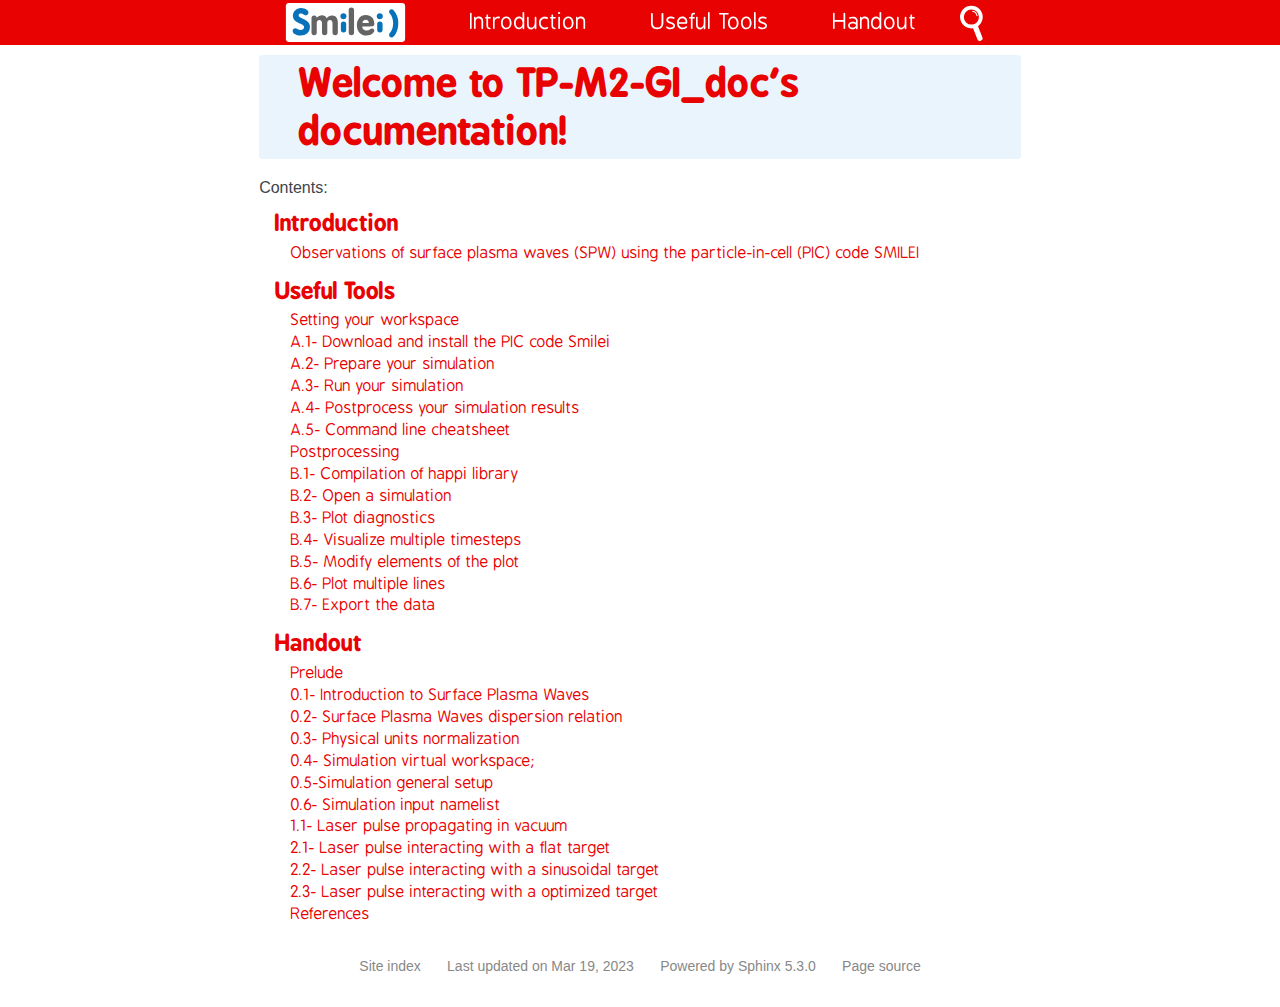
==== index.html @ daa9c453 "Add files via upload" ====
<!DOCTYPE html>

<html lang="English">
  <head>
    <meta charset="utf-8" />
    <meta name="viewport" content="width=device-width, initial-scale=1.0" /><meta name="generator" content="Docutils 0.19: https://docutils.sourceforge.io/" />

    <title>Welcome to TP-M2-GI_doc&#39;s documentation! &#8212; TP-M2-GI_doc 1. documentation</title>
    <link rel="stylesheet" type="text/css" href="_static/pygments.css" />
    <link rel="stylesheet" type="text/css" href="_static/smilei_theme.css" />
    <script data-url_root="./" id="documentation_options" src="_static/documentation_options.js"></script>
    <script src="_static/jquery.js"></script>
    <script src="_static/underscore.js"></script>
    <script src="_static/_sphinx_javascript_frameworks_compat.js"></script>
    <script src="_static/doctools.js"></script>
    <script src="_static/sphinx_highlight.js"></script>
    <link rel="index" title="Index" href="genindex.html" />
    <link rel="search" title="Search" href="search.html" />
    <link rel="next" title="Introduction" href="introduction.html" />
  <meta name="viewport" content="width=device-width, initial-scale=1">
  <script type="text/x-mathjax-config">
  MathJax.Hub.Config({
    "HTML-CSS": {
      scale: 95,
      availableFonts: ["TeX"]
    }
  });
  </script>
   
  </head><body>

<div id="smallScreenMenu" class="off">

    
    <div class="toctree-smilei">
        <ul>
                <li class="outer">
                    <a href="introduction.html#observations-of-surface-plasma-waves-spw-using-the-particle-in-cell-pic-code-smilei">Observations of surface plasma waves (SPW) using the particle-in-cell (PIC) code SMILEI</a>
                </li>
        </ul>
        <hr />
        <ul>
                <li class="outer">
                    <a href="useful_tools.html#setting-your-workspace">Setting your workspace</a>
                </li>
                <li class="outer">
                    <a href="useful_tools.html#a-1-download-and-install-the-pic-code-smilei">A.1- Download and install the PIC code Smilei</a>
                </li>
                <li class="outer">
                    <a href="useful_tools.html#a-2-prepare-your-simulation">A.2- Prepare your simulation</a>
                </li>
                <li class="outer">
                    <a href="useful_tools.html#a-3-run-your-simulation">A.3- Run your simulation</a>
                </li>
                <li class="outer">
                    <a href="useful_tools.html#a-4-postprocess-your-simulation-results">A.4- Postprocess your simulation results</a>
                </li>
                <li class="outer">
                    <a href="useful_tools.html#a-5-command-line-cheatsheet">A.5- Command line cheatsheet</a>
                </li>
                <li class="outer">
                    <a href="useful_tools.html#postprocessing">Postprocessing</a>
                </li>
                <li class="outer">
                    <a href="useful_tools.html#b-1-compilation-of-happi-library">B.1- Compilation of happi library</a>
                </li>
                <li class="outer">
                    <a href="useful_tools.html#b-2-open-a-simulation">B.2- Open a simulation</a>
                </li>
                <li class="outer">
                    <a href="useful_tools.html#b-3-plot-diagnostics">B.3- Plot diagnostics</a>
                </li>
                <li class="outer">
                    <a href="useful_tools.html#b-4-visualize-multiple-timesteps">B.4- Visualize multiple timesteps</a>
                </li>
                <li class="outer">
                    <a href="useful_tools.html#b-5-modify-elements-of-the-plot">B.5- Modify elements of the plot</a>
                </li>
                <li class="outer">
                    <a href="useful_tools.html#b-6-plot-multiple-lines">B.6- Plot multiple lines</a>
                </li>
                <li class="outer">
                    <a href="useful_tools.html#b-7-export-the-data">B.7- Export the data</a>
                </li>
        </ul>
        <hr />
        <ul>
                <li class="outer">
                    <a href="handout.html#prelude">Prelude</a>
                </li>
                <li class="outer">
                    <a href="handout.html#introduction-to-surface-plasma-waves">0.1- Introduction to Surface Plasma Waves</a>
                </li>
                <li class="outer">
                    <a href="handout.html#surface-plasma-waves-dispersion-relation">0.2- Surface Plasma Waves dispersion relation</a>
                </li>
                <li class="outer">
                    <a href="handout.html#physical-units-normalization">0.3- Physical units normalization</a>
                </li>
                <li class="outer">
                    <a href="handout.html#simulation-virtual-workspace">0.4- Simulation virtual workspace</a>
                </li>
                <li class="outer">
                    <a href=""></a>
                </li>
                <li class="outer">
                    <a href="handout.html#simulation-general-setup">0.5-Simulation general setup</a>
                </li>
                <li class="outer">
                    <a href="handout.html#simulation-input-namelist">0.6- Simulation input namelist</a>
                </li>
                <li class="outer">
                    <a href="handout.html#laser-pulse-propagating-in-vacuum">1.1- Laser pulse propagating in vacuum</a>
                </li>
                <li class="outer">
                    <a href="handout.html#laser-pulse-interacting-with-a-flat-target">2.1- Laser pulse interacting with a flat target</a>
                </li>
                <li class="outer">
                    <a href="handout.html#laser-pulse-interacting-with-a-sinusoidal-target">2.2- Laser pulse interacting with a sinusoidal target</a>
                </li>
                <li class="outer">
                    <a href="handout.html#laser-pulse-interacting-with-a-optimized-target">2.3- Laser pulse interacting with a optimized target</a>
                </li>
                <li class="outer">
                    <a href="handout.html#references">References</a>
                </li>
        </ul>
        <hr />
    </div>

</div>
<div id="hcontainer">
    <div id="nav_positioner">
        <div id="nav">
            <div id="nav_button" onclick="toggleNav()">
                Sections
            </div>
            <div id="nav_list" class="toctree-smilei">
                <div id="nav_title"><a href="#">Welcome to TP-M2-GI_doc's documentation!</a></div>
                <ul>
<li><a class="reference internal" href="#">Welcome to TP-M2-GI_doc's documentation!</a></li>
</ul>

            </div>
        </div>
    </div>
    
    <div class="headercolor">
    </div>
    <div class="hpositioner">
        <div class="header">
        <div class="logo">
            <a href="#">
                <img class="logo" src="_static/smileiLogo.svg" alt="Logo" />
            </a>
        </div>
        <div class="menu"
            id="menu_Introduction"
            
        >
            <div id="menuButton_Introduction" class="menuButton"
                 onmouseenter="prepareMenu('menu_Introduction')"
                 onmousedown="event.preventDefault()"
            >
                <a href="introduction.html">
                    <span>Introduction</span>
                </a>
            </div>
            <div class="off" onmouseleave="leaveMenu('menu_Introduction',this)">
                <div class="toctree-smilei">
                    <ul>
                        <li class="outer">
                            <a href="introduction.html#observations-of-surface-plasma-waves-spw-using-the-particle-in-cell-pic-code-smilei">Observations of surface plasma waves (SPW) using the particle-in-cell (PIC) code SMILEI</a>
                        </li>
        
                    </ul>
                </div>
            </div>
        </div>
        <div class="menu"
            id="menu_Useful Tools"
            
        >
            <div id="menuButton_Useful Tools" class="menuButton"
                 onmouseenter="prepareMenu('menu_Useful Tools')"
                 onmousedown="event.preventDefault()"
            >
                <a href="useful_tools.html">
                    <span>Useful Tools</span>
                </a>
            </div>
            <div class="off" onmouseleave="leaveMenu('menu_Useful Tools',this)">
                <div class="toctree-smilei">
                    <ul>
                        <li class="outer">
                            <a href="useful_tools.html#setting-your-workspace">Setting your workspace</a>
                        </li>
                        <li class="outer">
                            <a href="useful_tools.html#a-1-download-and-install-the-pic-code-smilei">A.1- Download and install the PIC code Smilei</a>
                        </li>
                        <li class="outer">
                            <a href="useful_tools.html#a-2-prepare-your-simulation">A.2- Prepare your simulation</a>
                        </li>
                        <li class="outer">
                            <a href="useful_tools.html#a-3-run-your-simulation">A.3- Run your simulation</a>
                        </li>
                        <li class="outer">
                            <a href="useful_tools.html#a-4-postprocess-your-simulation-results">A.4- Postprocess your simulation results</a>
                        </li>
                        <li class="outer">
                            <a href="useful_tools.html#a-5-command-line-cheatsheet">A.5- Command line cheatsheet</a>
                        </li>
                        <li class="outer">
                            <a href="useful_tools.html#postprocessing">Postprocessing</a>
                        </li>
                        <li class="outer">
                            <a href="useful_tools.html#b-1-compilation-of-happi-library">B.1- Compilation of happi library</a>
                        </li>
                        <li class="outer">
                            <a href="useful_tools.html#b-2-open-a-simulation">B.2- Open a simulation</a>
                        </li>
                        <li class="outer">
                            <a href="useful_tools.html#b-3-plot-diagnostics">B.3- Plot diagnostics</a>
                        </li>
                        <li class="outer">
                            <a href="useful_tools.html#b-4-visualize-multiple-timesteps">B.4- Visualize multiple timesteps</a>
                        </li>
                        <li class="outer">
                            <a href="useful_tools.html#b-5-modify-elements-of-the-plot">B.5- Modify elements of the plot</a>
                        </li>
                        <li class="outer">
                            <a href="useful_tools.html#b-6-plot-multiple-lines">B.6- Plot multiple lines</a>
                        </li>
                        <li class="outer">
                            <a href="useful_tools.html#b-7-export-the-data">B.7- Export the data</a>
                        </li>
        
                    </ul>
                </div>
            </div>
        </div>
        <div class="last menu"
            id="menu_Handout"
            
        >
            <div id="menuButton_Handout" class="menuButton"
                 onmouseenter="prepareMenu('menu_Handout')"
                 onmousedown="event.preventDefault()"
            >
                <a href="handout.html">
                    <span>Handout</span>
                </a>
            </div>
            <div class="off" onmouseleave="leaveMenu('menu_Handout',this)">
                <div class="toctree-smilei">
                    <ul>
                        <li class="outer">
                            <a href="handout.html#prelude">Prelude</a>
                        </li>
                        <li class="outer">
                            <a href="handout.html#introduction-to-surface-plasma-waves">0.1- Introduction to Surface Plasma Waves</a>
                        </li>
                        <li class="outer">
                            <a href="handout.html#surface-plasma-waves-dispersion-relation">0.2- Surface Plasma Waves dispersion relation</a>
                        </li>
                        <li class="outer">
                            <a href="handout.html#physical-units-normalization">0.3- Physical units normalization</a>
                        </li>
                        <li class="outer">
                            <a href="handout.html#simulation-virtual-workspace">0.4- Simulation virtual workspace</a>
                        </li>
                        <li class="outer">
                            <a href=""></a>
                        </li>
                        <li class="outer">
                            <a href="handout.html#simulation-general-setup">0.5-Simulation general setup</a>
                        </li>
                        <li class="outer">
                            <a href="handout.html#simulation-input-namelist">0.6- Simulation input namelist</a>
                        </li>
                        <li class="outer">
                            <a href="handout.html#laser-pulse-propagating-in-vacuum">1.1- Laser pulse propagating in vacuum</a>
                        </li>
                        <li class="outer">
                            <a href="handout.html#laser-pulse-interacting-with-a-flat-target">2.1- Laser pulse interacting with a flat target</a>
                        </li>
                        <li class="outer">
                            <a href="handout.html#laser-pulse-interacting-with-a-sinusoidal-target">2.2- Laser pulse interacting with a sinusoidal target</a>
                        </li>
                        <li class="outer">
                            <a href="handout.html#laser-pulse-interacting-with-a-optimized-target">2.3- Laser pulse interacting with a optimized target</a>
                        </li>
                        <li class="outer">
                            <a href="handout.html#references">References</a>
                        </li>
        
                    </ul>
                </div>
            </div>
        </div>
        
        <script type="text/javascript">
            var es=document.getElementsByClassName("menuButton"), i=0;
            var evt = "ontouchend" in document ? "touchend" : "click";
            for( var i=0; i<es.length; i+=1 ) {
                es[i].addEventListener(evt, function(a){ return function(){toggleMenu(a)};}(es[i].parentNode.id));
            }
        </script>
        
        <div id="searchbox" role="search" style="display:none">
            <form class="search" action="search.html" method="get">
              <input type="text" name="q" placeholder="Search" id="searchinput" />
              <input type="hidden" name="check_keywords" value="yes" />
              <input type="hidden" name="area" value="default" />
            </form>
        </div>
        
        <div id="searchicon" onclick="openSearch()" style="display:block">
            <svg
               xmlns="http://www.w3.org/2000/svg"
               viewBox="0 0 80 120">
              <g transform="translate(0,-932.36216)" >
                <circle
                   r="25" cy="977.51044" cx="38.078663"
                   style="opacity:1;fill:none;stroke:#ffffff;stroke-width:10;stroke-miterlimit:4;stroke-dasharray:none;stroke-opacity:1" />
                <rect
                   transform="matrix(0.36717877,0.93015039,-0.93427297,0.35655858,0,0)"
                   rx="4.9996676" ry="7.4995141"
                   y="316.16959" x="947.6142"
                   height="14.117695" width="46.476151"
                   style="opacity:1;fill:#ffffff;fill-opacity:1;stroke:none;" />
                <path
                   d="m 41.383282,962.25996 a 15,15 0 0 1 11.660107,11.6355"
                   style="opacity:1;fill:none;stroke:#ffffff;stroke-width:3;stroke-linecap:round;stroke-miterlimit:4;stroke-dasharray:none;stroke-opacity:1" />
              </g>
            </svg>
        </div>
        <div id="closesearchicon" onclick="closeSearch()" style="display:none">
            <svg
               xmlns="http://www.w3.org/2000/svg"
               viewBox="0 0 80 120">
              <g
                 transform="translate(0,-932.36216)">
                <path
                   d="m 10,962.36216 60,60.00004"
                   style="fill:none;stroke:#ffffff;stroke-width:10;stroke-linecap:round;stroke-linejoin:miter;stroke-opacity:1;stroke-miterlimit:4;stroke-dasharray:none" />
                <path
                   d="M 70,962.36216 10,1022.3622"
                   style="fill:none;stroke:#ffffff;stroke-width:10;stroke-linecap:round;stroke-linejoin:miter;stroke-opacity:1;stroke-miterlimit:4;stroke-dasharray:none" />
              </g>
            </svg>
        </div>
        
        <div id="smallScreenMenuButton" onclick="toggleSmallScreenMenu(event)">
            <svg xmlns:svg="http://www.w3.org/2000/svg" xmlns="http://www.w3.org/2000/svg"
               viewBox="-20 -20 140 140">
              <g  style="fill:#ffffff;stroke:none;">
                <circle cx="10" cy="20" r="5" />
                <circle cx="35" cy="20" r="5" />
                <circle cx="85" cy="20" r="5" />
                <rect width="10" height="10" x="35" y="15" rx="0" ry="0" />
                <circle cx="15" cy="40" r="5" />
                <circle cx="35" cy="40" r="5" />
                <circle cx="85" cy="40" r="5" />
                <rect width="50" height="10" x="35" y="35" rx="0" ry="0" />
                <circle cx="15" cy="60" r="5" />
                <circle cx="35" cy="60" r="5" />
                <circle cx="85" cy="60" r="5" />
                <rect width="50" height="10" x="35" y="55" rx="0" ry="0" />
                <circle cx="15" cy="80" r="5" />
                <circle cx="35" cy="80" r="5" />
                <circle cx="85" cy="80" r="5" />
                <rect width="50" height="10" x="35" y="75" rx="0" ry="0" />
              </g>
            </svg>
        </div>
        
    </div>
    
</div>
</div>

    <div class="document">
      <div class="documentwrapper">
        <div class="bodywrapper">
          <div class="body" role="main">
            
  <section id="welcome-to-tp-m2-gi-doc-s-documentation">
<h1>Welcome to TP-M2-GI_doc's documentation!<a class="headerlink" href="#welcome-to-tp-m2-gi-doc-s-documentation" title="Permalink to this heading">¶</a></h1>
<div class="toctree-wrapper compound">
<p class="caption" role="heading"><span class="caption-text">Contents:</span></p>
<ul>
<li class="toctree-l1"><a class="reference internal" href="introduction.html">Introduction</a><ul>
<li class="toctree-l2"><a class="reference internal" href="introduction.html#observations-of-surface-plasma-waves-spw-using-the-particle-in-cell-pic-code-smilei">Observations of surface plasma waves (SPW) using the particle-in-cell (PIC) code SMILEI</a></li>
</ul>
</li>
<li class="toctree-l1"><a class="reference internal" href="useful_tools.html">Useful Tools</a><ul>
<li class="toctree-l2"><a class="reference internal" href="useful_tools.html#setting-your-workspace">Setting your workspace</a></li>
<li class="toctree-l2"><a class="reference internal" href="useful_tools.html#a-1-download-and-install-the-pic-code-smilei">A.1- Download and install the PIC code Smilei</a></li>
<li class="toctree-l2"><a class="reference internal" href="useful_tools.html#a-2-prepare-your-simulation">A.2- Prepare your simulation</a></li>
<li class="toctree-l2"><a class="reference internal" href="useful_tools.html#a-3-run-your-simulation">A.3- Run your simulation</a></li>
<li class="toctree-l2"><a class="reference internal" href="useful_tools.html#a-4-postprocess-your-simulation-results">A.4- Postprocess your simulation results</a></li>
<li class="toctree-l2"><a class="reference internal" href="useful_tools.html#a-5-command-line-cheatsheet">A.5- Command line cheatsheet</a></li>
<li class="toctree-l2"><a class="reference internal" href="useful_tools.html#postprocessing">Postprocessing</a></li>
<li class="toctree-l2"><a class="reference internal" href="useful_tools.html#b-1-compilation-of-happi-library">B.1- Compilation of happi library</a></li>
<li class="toctree-l2"><a class="reference internal" href="useful_tools.html#b-2-open-a-simulation">B.2- Open a simulation</a></li>
<li class="toctree-l2"><a class="reference internal" href="useful_tools.html#b-3-plot-diagnostics">B.3- Plot diagnostics</a></li>
<li class="toctree-l2"><a class="reference internal" href="useful_tools.html#b-4-visualize-multiple-timesteps">B.4- Visualize multiple timesteps</a></li>
<li class="toctree-l2"><a class="reference internal" href="useful_tools.html#b-5-modify-elements-of-the-plot">B.5- Modify elements of the plot</a></li>
<li class="toctree-l2"><a class="reference internal" href="useful_tools.html#b-6-plot-multiple-lines">B.6- Plot multiple lines</a></li>
<li class="toctree-l2"><a class="reference internal" href="useful_tools.html#b-7-export-the-data">B.7- Export the data</a></li>
</ul>
</li>
<li class="toctree-l1"><a class="reference internal" href="handout.html">Handout</a><ul>
<li class="toctree-l2"><a class="reference internal" href="handout.html#prelude">Prelude</a></li>
<li class="toctree-l2"><a class="reference internal" href="handout.html#introduction-to-surface-plasma-waves">0.1- Introduction to Surface Plasma Waves</a></li>
<li class="toctree-l2"><a class="reference internal" href="handout.html#surface-plasma-waves-dispersion-relation">0.2- Surface Plasma Waves dispersion relation</a></li>
<li class="toctree-l2"><a class="reference internal" href="handout.html#physical-units-normalization">0.3- Physical units normalization</a></li>
<li class="toctree-l2"><a class="reference internal" href="handout.html#simulation-virtual-workspace">0.4- Simulation virtual workspace;</a></li>
<li class="toctree-l2"><a class="reference internal" href="handout.html#simulation-general-setup">0.5-Simulation general setup</a></li>
<li class="toctree-l2"><a class="reference internal" href="handout.html#simulation-input-namelist">0.6- Simulation input namelist</a></li>
<li class="toctree-l2"><a class="reference internal" href="handout.html#laser-pulse-propagating-in-vacuum">1.1- Laser pulse propagating in vacuum</a></li>
<li class="toctree-l2"><a class="reference internal" href="handout.html#laser-pulse-interacting-with-a-flat-target">2.1- Laser pulse interacting with a flat target</a></li>
<li class="toctree-l2"><a class="reference internal" href="handout.html#laser-pulse-interacting-with-a-sinusoidal-target">2.2- Laser pulse interacting with a sinusoidal target</a></li>
<li class="toctree-l2"><a class="reference internal" href="handout.html#laser-pulse-interacting-with-a-optimized-target">2.3- Laser pulse interacting with a optimized target</a></li>
<li class="toctree-l2"><a class="reference internal" href="handout.html#references">References</a></li>
</ul>
</li>
</ul>
</div>
</section>


            <div class="clearer"></div>
          </div>
        </div>
      </div>
      <div class="clearer"></div>
    </div>
    <div class="footer">
      <div>
      <a href="site.html">Site index</a>
      </div>
      <div>
        Last updated on Mar 19, 2023
      </div>
      
      <div>
      Powered by <a href="http://sphinx-doc.org/">Sphinx 5.3.0</a>
      </div>
      
      <div>
      <a href="_sources/index.rst.txt"
          rel="nofollow">Page source</a></li>
      </div>
    </div>
    
    <script type="text/javascript">
        
        var nav = document.getElementById("nav");
        var nav_list = document.getElementById("nav_list");
        var nav_button = document.getElementById("nav_button");
        var smallScreenMenu = document.getElementById("smallScreenMenu");
        var smallScreenMenuButton = document.getElementById("smallScreenMenuButton");
        var searchicon = document.getElementById("searchicon");
        var searchbox  = document.getElementById("searchbox");
        var searchinput= document.getElementById("searchinput");
        var menus = document.getElementsByClassName("menu");
        for( var i=0; i<menus.length; i++ )
            menus[i].active = false;
        
        
        var ul = nav_list.getElementsByTagName("ul")[0], li;
        var keep_nav = false;
        if( ul ) {
            li = ul.firstElementChild;
            if( li ) {
                if( li.getElementsByTagName("ul").length > 0 ) keep_nav = true;
            }
        }
        if( keep_nav ) {
            li.removeChild( li.firstElementChild );
        } else {
            document.getElementById("nav_positioner").removeChild( document.getElementById("nav") );
        }
        
        function navOff() {
            nav_list.style.display = "none";
            nav_button.className = "";
            nav.style.overflowY = "visible";
        }
        
        function toggleNav() {
            for( var i=0; i<menus.length; i++ )
                menuOff( menus[i] );
            if( nav_list.style.display != "inline-block" ) {
                nav_list.style.display = "inline-block";
                nav_button.className = "pushed";
                nav.style.overflowY = "auto";
            } else {
                navOff();
            }
        }
        
        function toggleSmallScreenMenu(e) {
            e.preventDefault();
            if( smallScreenMenu.className != "on" ) {
                smallScreenMenu.className = "on";
                smallScreenMenuButton.className = "pushed";
                document.documentElement.style.overflow = "hidden";
            } else {
                smallScreenMenu.className = "off";
                smallScreenMenuButton.className = "";
                document.documentElement.style.overflow = "";
            }
        }
        
        function prepareMenu(menu_id) {
            var menu = document.getElementById(menu_id);
            menu.timer1 = setTimeout(function(a){ return function(){thisMenuOnly(a)};}(menu_id), 100);
            menu.addEventListener("mouseleave", function(a){ return function(){clearTimeout(a.timer1)};}(menu) );
        }
        
        function leaveMenu(menu_id, source) {
            var menu = document.getElementById(menu_id);
            menu.timer2 = setTimeout(function(a){ return function(){menuOff(a)};}(menu), 1000);
            source.addEventListener("mouseenter", function(a){ return function(){clearTimeout(a.timer2)};}(menu) );
        }
        
        function menuOn( menu ) {
            var divs = menu.getElementsByTagName("div");
            if(nav_list) navOff();
            divs[1].className = "on";
            divs[0].className = "menuButton pushed";
            menu.active = true;
        }
        function menuOff( menu ) {
            var divs = menu.getElementsByTagName("div");
            divs[1].className = "off";
            divs[0].className = "menuButton";
            menu.active = false;
        }
        
        function thisMenuOnly(menu_id) {
            var menu = document.getElementById(menu_id);
            for( var i=0; i<menus.length; i++ )
                if( i!=menu_id )
                    menuOff( menus[i] );
            menuOn( menu );
        }
        
        function toggleMenu(menu_id) {
            var menu = document.getElementById(menu_id);
            if( menu.active ) {
                menuOff( menu );
            } else {
                for( var i=0; i<menus.length; i++ )
                    if( i!=menu_id )
                        menuOff( menus[i] );
                menuOn( menu );
            }
        }
        
        function openSearch() {
            for( var i=0; i<menus.length; i++ ) {
                menuOff( menus[i] );
                menus[i].style.zIndex = "-1";
            }
            searchicon.style.display = "none";
            closesearchicon.style.display = "block";
            searchbox.style.display = "block";
            searchinput.focus();
        }
        
        function closeSearch() {
            searchicon.style.display = "block";
            closesearchicon.style.display = "none";
            searchbox .style.display = "none";
            for( var i=0; i<menus.length; i++ )
                menus[i].style.zIndex = "0";
        }
        
        
        var documentDiv = document.getElementsByClassName("document")[0];
        documentDiv.addEventListener('click', function (event) {
            if(nav_list) navOff();
            for( var i=0; i<menus.length; i++ )
                menuOff( menus[i] );
        });
    </script>
  </body>
</html>
---- _static/pygments.css ----
pre { line-height: 125%; }
td.linenos .normal { color: inherit; background-color: transparent; padding-left: 5px; padding-right: 5px; }
span.linenos { color: inherit; background-color: transparent; padding-left: 5px; padding-right: 5px; }
td.linenos .special { color: #000000; background-color: #ffffc0; padding-left: 5px; padding-right: 5px; }
span.linenos.special { color: #000000; background-color: #ffffc0; padding-left: 5px; padding-right: 5px; }
.highlight .hll { background-color: #ffffcc }
.highlight { background: #eeffcc; }
.highlight .c { color: #408090; font-style: italic } /* Comment */
.highlight .err { border: 1px solid #FF0000 } /* Error */
.highlight .k { color: #007020; font-weight: bold } /* Keyword */
.highlight .o { color: #666666 } /* Operator */
.highlight .ch { color: #408090; font-style: italic } /* Comment.Hashbang */
.highlight .cm { color: #408090; font-style: italic } /* Comment.Multiline */
.highlight .cp { color: #007020 } /* Comment.Preproc */
.highlight .cpf { color: #408090; font-style: italic } /* Comment.PreprocFile */
.highlight .c1 { color: #408090; font-style: italic } /* Comment.Single */
.highlight .cs { color: #408090; background-color: #fff0f0 } /* Comment.Special */
.highlight .gd { color: #A00000 } /* Generic.Deleted */
.highlight .ge { font-style: italic } /* Generic.Emph */
.highlight .gr { color: #FF0000 } /* Generic.Error */
.highlight .gh { color: #000080; font-weight: bold } /* Generic.Heading */
.highlight .gi { color: #00A000 } /* Generic.Inserted */
.highlight .go { color: #333333 } /* Generic.Output */
.highlight .gp { color: #c65d09; font-weight: bold } /* Generic.Prompt */
.highlight .gs { font-weight: bold } /* Generic.Strong */
.highlight .gu { color: #800080; font-weight: bold } /* Generic.Subheading */
.highlight .gt { color: #0044DD } /* Generic.Traceback */
.highlight .kc { color: #007020; font-weight: bold } /* Keyword.Constant */
.highlight .kd { color: #007020; font-weight: bold } /* Keyword.Declaration */
.highlight .kn { color: #007020; font-weight: bold } /* Keyword.Namespace */
.highlight .kp { color: #007020 } /* Keyword.Pseudo */
.highlight .kr { color: #007020; font-weight: bold } /* Keyword.Reserved */
.highlight .kt { color: #902000 } /* Keyword.Type */
.highlight .m { color: #208050 } /* Literal.Number */
.highlight .s { color: #4070a0 } /* Literal.String */
.highlight .na { color: #4070a0 } /* Name.Attribute */
.highlight .nb { color: #007020 } /* Name.Builtin */
.highlight .nc { color: #0e84b5; font-weight: bold } /* Name.Class */
.highlight .no { color: #60add5 } /* Name.Constant */
.highlight .nd { color: #555555; font-weight: bold } /* Name.Decorator */
.highlight .ni { color: #d55537; font-weight: bold } /* Name.Entity */
.highlight .ne { color: #007020 } /* Name.Exception */
.highlight .nf { color: #06287e } /* Name.Function */
.highlight .nl { color: #002070; font-weight: bold } /* Name.Label */
.highlight .nn { color: #0e84b5; font-weight: bold } /* Name.Namespace */
.highlight .nt { color: #062873; font-weight: bold } /* Name.Tag */
.highlight .nv { color: #bb60d5 } /* Name.Variable */
.highlight .ow { color: #007020; font-weight: bold } /* Operator.Word */
.highlight .w { color: #bbbbbb } /* Text.Whitespace */
.highlight .mb { color: #208050 } /* Literal.Number.Bin */
.highlight .mf { color: #208050 } /* Literal.Number.Float */
.highlight .mh { color: #208050 } /* Literal.Number.Hex */
.highlight .mi { color: #208050 } /* Literal.Number.Integer */
.highlight .mo { color: #208050 } /* Literal.Number.Oct */
.highlight .sa { color: #4070a0 } /* Literal.String.Affix */
.highlight .sb { color: #4070a0 } /* Literal.String.Backtick */
.highlight .sc { color: #4070a0 } /* Literal.String.Char */
.highlight .dl { color: #4070a0 } /* Literal.String.Delimiter */
.highlight .sd { color: #4070a0; font-style: italic } /* Literal.String.Doc */
.highlight .s2 { color: #4070a0 } /* Literal.String.Double */
.highlight .se { color: #4070a0; font-weight: bold } /* Literal.String.Escape */
.highlight .sh { color: #4070a0 } /* Literal.String.Heredoc */
.highlight .si { color: #70a0d0; font-style: italic } /* Literal.String.Interpol */
.highlight .sx { color: #c65d09 } /* Literal.String.Other */
.highlight .sr { color: #235388 } /* Literal.String.Regex */
.highlight .s1 { color: #4070a0 } /* Literal.String.Single */
.highlight .ss { color: #517918 } /* Literal.String.Symbol */
.highlight .bp { color: #007020 } /* Name.Builtin.Pseudo */
.highlight .fm { color: #06287e } /* Name.Function.Magic */
.highlight .vc { color: #bb60d5 } /* Name.Variable.Class */
.highlight .vg { color: #bb60d5 } /* Name.Variable.Global */
.highlight .vi { color: #bb60d5 } /* Name.Variable.Instance */
.highlight .vm { color: #bb60d5 } /* Name.Variable.Magic */
.highlight .il { color: #208050 } /* Literal.Number.Integer.Long */
---- _static/smilei_theme.css ----
@import url("basic.css");

/* -- Fonts ----------------------------------------------------------- */

@font-face {
	font-family: "BPreplay";
	src: url("BPreplay.otf");
	font-weight: normal;
	font-style: normal;
}
@font-face {
	font-family: "BPreplay";
	src: url("BPreplayBold.otf");
	font-weight: bold;
	font-style: normal;
}
@font-face {
	font-family: "BPreplay";
	src: url("BPreplayItalics.otf");
	font-weight: normal;
	font-style: italic;
}
@font-face {
	font-family: "BPreplay";
	src: url("BPreplayBoldItalics.otf");
	font-weight: bold;
	font-style: italic;
}
@font-face {
	font-family: "BPmonoRound";
	src: url("BPmonoRound.otf");
}

/* -- page layout ----------------------------------------------------------- */

body {
	font-family: tahoma, sans-serif;
	font-size: 1em;
	background-color: white;
	color: #3E4349;
	margin: 0;
	padding: 0;
}

div.document {
	width:100%;
}

div.documentwrapper {
	max-width: 210mm;
	margin: 12mm auto 0 auto;
}

div.body {
	background-color: white;
	color: #3E4349;
	padding: 0 1em 0 1em;
	min-width: unset;
}

div.footer {
	max-width: 210mm;
	margin: 1.5em auto;
	font-size: 14px;
	color: #888;
	text-align: center;
}

div.footer a {
	color: #888;
}

div.footer > div {
	margin: 0.8em;
	display: inline-block;
}

div.logo {
	padding-right: 2em;
	margin: 0;
	text-align: left;
	height:12mm;
}

div.logo a,
div.logo a:hover {
	border: none;
}

.version {
    position: relative;
}

.version::before {
	display: inline-block;
	content: "v";
	position: absolute;
	bottom: 5%;
	right: 5%;
	font: bold 1.6em BPreplay;
	color: #e80202;;
}

/* -- body styles ----------------------------------------------------------- */

a {
	color: #e80202;
	text-decoration: none;
}

a:hover {
	color: #409ddb;
	text-decoration: underline;
}

div.body h1,
div.body h2,
div.body h3,
div.body h4,
div.body h5,
div.body h6 {
	font-family: "BPreplay", sans-serif;
	font-weight: bold;
	margin: 10px 0px 10px 0px;
	padding: 0;
	color: #e80202;
}

div.body h1 {
	font-size: 240%;
	padding: 0.1em 0.3em 0.1em 1em;
	background-color:#EAF4FD;
	display: inline-block;
	border-radius:0.1em
}
div.body h2 { font-size: 180%; }
div.body h3 { font-size: 150%; }
div.body h4 { font-size: 130%; }
div.body h5 { font-size: 100%; }
div.body h6 { font-size: 100%; }
.small li { font-size: 1em !important; }

:target {
	margin-top: -14.399999999999999mm;
	padding-top: 14.399999999999999mm;
}

h1:target, h2:target, h3:target, dt:target {
	background: #EAF4FD content-box !important;
}

a.headerlink {
	color: #DDD;
	padding: 0 4px;
	text-decoration: none;
}

a.headerlink:hover {
	color: #444;
	background: transparent;
}

div.body p, div.body li {
	line-height: 1.4em;
}

div.body p {
	margin-top: 0.5em;
	margin-bottom: 0.5em;
}

div.body dd > p {
	margin: 0;
}

dl.field-list > dt {
	padding-top: 2px;
}

div.body table p {
	margin-bottom: 0;
}

div.body li > p {
	margin: 0;
}

div.admonition {
	padding:7px;
	background-color: #EAF4FD;
	border: 1px solid #0672BA;
	overflow: hidden;
}

div.admonition p.admonition-title {
	font-family: "BPreplay", sans-serif;
	font-weight: bold;
	font-size: 1.2em;
	margin: 0;
	padding: 0;
	line-height: 1;
	display: inline;
	float: inherit;
}

p.admonition-title:after {
	content: ":";
}

div.admonition p.last {
	margin:5px 0;
	float: right;
}

div.highlight {
	background-color: white;
}

.highlight {
	background: #EAF4FD;
}

div.note {
	background-color: #EEE;
	border: 1px solid #CCC;
}

div.seealso {
	background-color: #EEE;
	border: 1px solid #CCC;
}

pre, code {
	font-family: 'Consolas', "BPmonoRound", 'Menlo', 'Deja Vu Sans Mono', 'Bitstream Vera Sans Mono', monospace;
	font-size: 0.9em;
}

img.screenshot {
}

.line-block{
	margin:0
}

code.descname, code.descclassname {
	font-size: 0.95em;
	color: #05baa8;
}

code.descname {
	padding-right: 0.08em;
}

img.screenshot {
	-moz-box-shadow: 2px 2px 4px #eee;
	-webkit-box-shadow: 2px 2px 4px #eee;
	box-shadow: 2px 2px 4px #eee;
}

table.docutils {
	border: 0;
	-moz-box-shadow: none;
	-webkit-box-shadow: none;
	box-shadow: none;
}

table.docutils div.line-block {
	margin-bottom:0;
}

table.docutils td, table.docutils th {
	padding: 0.25em 0.7em;
}

table.fancy {
	position: relative;
	z-index:0;
	overflow-x: auto;
	border:1px solid #409ddb;
	white-space: nowrap;
}

table.fancy * {
	border:0 !important;
}

table.fancy > tbody > tr.row-odd {
	background-color: #EAF4FD;
}

table.fancy > tbody > tr > td {
	padding: 0.5em;
}

table.fancy > tbody > tr > td td{
	padding: 0 0.5em;
}

table.fancy p {
	margin: 0;
}

table.fancy table {
	width: 100%;
}

table.field-list, table.footnote {
	border: none;
}

table.footnote {
	margin: 15px 0;
	width: 100%;
	border: 1px solid #EEE;
	background: #FDFDFD;
	font-size: 0.9em;
}

table.footnote + table.footnote {
	margin-top: -15px;
	border-top: none;
}

table.field-list th {
	padding: 0 0.8em 0 0;
}

table.field-list td {
	padding: 0;
}

table.footnote td.label {
	width: 0;
	padding: 0.3em 0 0.3em 0.5em;
}

table.footnote td {
	padding: 0.3em 0.5em;
}

table.noborder, table.noborder td {
	border:0 !important;
}

table.noborder td:first-child > .reference {
	border-bottom:0 !important;
}

dl {
	margin: 0.5em 0;
	padding: 0;
}

dl dd {
	margin: 0.5em 0 0.5em 1em;
}

blockquote {
	margin: 0 0 0 1em;
	padding: 0;
}

ul, ol {
	margin: 4px 0 4px 1em;
	padding: 0;
}

li.toctree-l1 {
  list-style: none;
  font-weight: bold;
  font-family: "BPreplay", sans-serif;
  font-size: 1.4em;
	margin-bottom: 10px;
}

li.toctree-l1 ul {
    list-style: none;
    font-weight: normal;
    font-size: 0.9em;
}

li.toctree-l1 > ul {
    font-size: 0.7em;
}

pre {
	background: #EEE;
	padding: 7px 1em;
	margin: 15px 0px;
	line-height: 1.3em;
}

div.highlight > pre {
	padding-left:0.3em;
}

code {
	background-color: #EEE;
	color: #222;
	word-break: break-word;
}

code.xref {
	background-color: #EEE;
	border-bottom: 1px solid transparent;
}

a.reference {
	text-decoration: none;
}

a.reference:hover {
	border-bottom: 1px solid #409ddb;
}

a.footnote-reference {
	text-decoration: none;
	font-size: 0.7em;
	vertical-align: top;
	border-bottom: 1px dotted #e80202;
}

a.footnote-reference:hover {
	border-bottom: 1px solid #409ddb;
}

a:hover code {
	background: #EEE;
}

/* misc. */

.revsys-inline {
	display: none!important;
}

/* Make nested-list/multi-paragraph items look better in Releases changelog
 * pages. Without this, docutils' magical list fuckery causes inconsistent
 * formatting between different release sub-lists.
 */
div#changelog > div.section > ul > li > p:only-child {
	margin-bottom: 0;
}

/* Hide ugly table cell borders in ..bibliography:: directive output */
table.docutils.citation, table.docutils.citation td, table.docutils.citation th {
  border:none;
}

/* ----  Header bar -------------------------------------------------------*/

#hcontainer {
	position: fixed;
	width: 100%;
	top:0;
	margin:0;
	padding:0;
	text-align: center;
	z-index: 10;
	font-family: "BPreplay", sans-serif;
}

div.headercolor {
	position:fixed;
	top:0;
	height: 12mm;
	width: 100%;
	background-color:#e80202;
}

div.hpositioner {
	position: relative;
	max-width: 210mm;
	margin: 0 auto;
	height:100%;
}

div.header {
	position: relative;
	height: 100%;
	font-size: 1em;
	color: white;
	display: inline-block;
	text-align: left;
}

div.header > * {
	float:left;
}

#nav_positioner {
	position: fixed;
	display: block;
	margin:0;
	height: 100%;
	top: 0;
	left: 50%;
}

#nav {
	position:absolute;
	right:-105.0mm;
	top:0;
	text-align: left;
	white-space: nowrap;
	max-height:100%;
	min-height:12mm;
	min-width :6em;
	padding: 12mm 12px 0 5px;
	box-sizing: border-box;
}
#nav_button {
	position:absolute;
	right:0;
	cursor:pointer;
	text-align: center;
	background-color: #eee;
	color: #888;
	border-right: 2px solid #aaa;
	border-left: 2px solid #aaa;
	border-bottom: 2px solid #aaa;
	border-bottom-left-radius: 4px;
	border-bottom-right-radius: 4px;
	margin-right:12px;
	padding:0.2em 1em;
	font-size:80%;
	font-weight:bold;
	z-index:10;
}
#nav_button.pushed {
	display:none;
}
#nav_list {
	display:none;
	background-color: transparent;
	position: relative;
}
#nav_list > ul a {
	padding:0.3em 1em;
}
#nav_title {
	line-height: 9.600000000000001mm;
	border-left: 2px solid #aaa;
	border-right: 2px solid #aaa;
	background-color: #eee;
	padding: 0 1em;
	font-weight: bold;
	font-size:120%;
	position: relative;
}
#nav_title > a {
	color: #444;
}
#nav_list > ul {
	position: relative;
	right:0;
	background-color: #eee;
	border-left: 2px solid #aaa;
	border-right: 2px solid #aaa;
	border-bottom: 2px solid #aaa;
	border-bottom-left-radius: 4px;
	border-bottom-right-radius: 4px;
}

.menu {
	position:relative;
	display: block;
	height: 12mm;
	margin:0;
}

.menu > div > a,
.menu > div > a:hover {
	color: white;
	text-decoration: none;
}

.menu > div + div {
	font-size: 1em;
	position: absolute;
	left:-1px;
	top: 12mm;
	white-space: nowrap;
	min-width: 40mm;
	-moz-box-shadow: 0 6px 12px rgba(0,0,0,0.175);
	-webkit-box-shadow: 0 6px 12px rgba(0,0,0,0.175);
	box-shadow: 0 6px 12px rgba(0,0,0,0.175);
}

.last.menu > div + div {
    left:unset;
    right: -1px;
}

.menuButton {
	cursor:pointer;
	padding: 0 2em;
	line-height: 12mm;
	height: 100%;
}

.menuButton span {
	font-size: 5.76mm;
}

.menuButton.pushed {
	background-color: #409ddb;
}

.menu div.toctree-smilei {
	border-left:   1px solid #e80202;
	border-right:  1px solid #e80202;
	border-bottom: 1px solid #e80202;
	border-bottom-left-radius:  4px;
	border-bottom-right-radius: 4px;
}

.menu div.toctree-smilei a {
	padding: 0.4em 1em !important;
}

#smallScreenMenuButton {
	width: 14.399999999999999mm;
	height:12mm;
	cursor:pointer;
	float:right;
	text-align: center;
	display:none;
	user-select: none;
	-moz-user-select: none;
	-webkit-user-select: none;
	-ms-user-select: none;
	-o-user-select: none;
}

#smallScreenMenuButton svg, #nav_button svg {
	width: 12mm;
	height:12mm;
	margin:0 auto;
}

#smallScreenMenuButton.pushed {
	background-color: #EAF4FD;
}

#smallScreenMenuButton.pushed svg g {
	fill:#e80202 !important;
}

#smallScreenMenu {
	width: 100%;
	position:fixed;
	top:12mm;
	bottom:0;
	left:0;
	padding:0.3em 0 0 0;
	overflow-y: auto;
	background-color:#EAF4FD;
	border: 0;
	z-index:500;
}

#smallScreenMenu > div {
	padding-bottom: 2em;
}

.on {
	display:block;
}

.off {
	display:none;
}

/* --------------------------------------------------------------------*/
/* Color styles that are used in tags :red: or :blue: */
.blue {
	color:blue;
}
.red {
	color:red;
}
.purple {
	color:#6967AB;
}
.green {
	color:green;
}
.orange {
	color:orange;
}

/* Style for an emphasized link */
.emphlink {
	text-align:center;
	font-size:1.3em;
}

div.experimental > h1:first-of-type::after,
div.experimental > h2:first-of-type::after,
dl.experimental > dt:first-of-type::after,
ul.experimental p:first-of-type::after
{
	content: "experimental";
	display: inline-block;
	background:red;
	color:white;
	margin: 4px 10px;
	padding: 0 5px;
	border-radius: 5px;
	font-size: 0.8em;
	font-family: "BPreplay";
	font-weight: bold;
	line-height: normal;
}

/* --------------------------------------------------------------------*/
/* Logos and icons */
img.logo {
	height:12mm;
}
a.icon {
	display:inline-block;
	text-align:center;
	margin:0.3em;
	width:100px;
	text-decoration:none;
	color:#3E4349;
}
a.icon * {
	margin:0 auto;
	display:block;
}
a.icon img {
	height:3em;
}
a.icon:hover {
	color:#3E4349;
	background-color:#EAF4FD;
}
a.icon:active {
	background-color:#409ddb;
}

/* --------------------------------------------------------------------*/
/* Styles for the lab logos container */
div.lablogos {
	border:0px solid #555;
}
div.lablogos > br.clear {
	clear:both;
}
div.lablogos > div {
	padding:5px;
	float:left;
}

/* --------------------------------------------------------------------*/
/* table of contents */
div.toctree-smilei {
	background-color: #EAF4FD;
	font-weight:normal;
}

div.toctree-smilei a {
	text-decoration: none;
	border:0 !important;
	color: black;
	display:block;
}
div.toctree-smilei > ul {
	margin: 0;
	list-style: none;
}
div.toctree-smilei > ul > li {
	margin: 0;
	padding: 0;
}
div.toctree-smilei > ul > li > a  {
	background-color: #e80202;
	color: #EAF4FD;
	padding: 0.4em 0 0.4em 1em;
}
div.toctree-smilei li.outer > a {
	background-color: transparent;
	color: #e80202;
}
div.toctree-smilei li.outer > a:hover {
	background-color: #409ddb;
	color: #EAF4FD;
}
div.toctree-smilei > ul > li > ul {
	margin: 0;
	list-style: none;
}
div.toctree-smilei > ul > li > ul > li > a {
	padding:0.3em 0 0.3em 2.5em;
}
div.toctree-smilei > ul > li > ul > li > a:hover {
	background-color: #ddd;
}

div.toctree-smilei > ul > li > ul > li > ul {
	display:none;
}

/* --------------------------------------------------------------------*/
/* Some tricks for the citations */
table.citation td.label + td > em,
span.fn-backref {
	display:none;
}
table.citation td.label + td ol {
	margin-top: 0 !important;
}
/* Remove the back-reference link when there is one back-reference */
table.citation td.label a,
dl.citation dt.label a {
	pointer-events: none;
	cursor: default;
	text-decoration: none;
	color: inherit;
}
/* Brackets for Sphinx 2.+ */
a.brackets::before, span.brackets > a::before,
a.brackets::after , span.brackets > a::after {
	content: "";
}
.brackets::before {
	content: "[";
}
.brackets::after {
	content: "]";
}
/* Margins for Sphinx 2.+ */
dl.citation > dd > p {
	margin: 0;
}
dl.citation > * {
	margin-top: 0;
	margin-bottom: 0;
	padding: 0.25em 0.7em;
}
dl.citation p {
	line-height: normal;
}

/* Make a "bigcitation" class for citations with several lines */
.bigcitation .citation td.label, .bigcitation .citation dt
{
	max-width: 0;
}
.bigcitation .citation td.label + td, .bigcitation .citation dt + dd
{
	padding-top: 1.5em;
}

/* --------------------------------------------------------------------*/
/* Adjust horizontal lines */
hr {
	margin-top:1em;
	border: 0;
	border-top: 2px solid #e80202;
}
div.toctree-smilei hr {
	margin: 0.2em 0;
	background: #e80202;
	width:100%;
}

/* --------------------------------------------------------------------*/
/* Adjust figure */
.figure {
	text-align:center;
}
.caption-number {
	margin-right:8px;
	padding-right:4px;
	border-right:1px solid #BBB;
}
.caption {
	margin-top:0;
	margin-bottom:0;
}
.image-reference {
	border-bottom:0 !important;
}

/* --------------------------------------------------------------------*/
/* Index */

.siteindex {
	width:100%;
	text-align:center;
}
.siteindex > div {
	display:inline-block;
	text-align:left;
}

@media print
{
	#hcontainer { display: none !important; }
}

/* --------------------------------------------------------------------*/
/* Search box */

#searchicon, #closesearchicon {
	width:12mm;
	text-align: center;
	cursor:pointer;
}
#searchicon > svg, #closesearchicon > svg {
	height:12mm;
}
#searchbox {
	position: absolute;
	right:12mm;
	height:12mm;
}
#searchinput {
	height:7.199999999999999mm;
	width: 80mm;
	font-size: 1em;
	padding:1.2000000000000002mm 0.6em;
	margin:1.2000000000000002mm 0;
	border-radius:0.5em;
	border:0;
	color: #555;
	background-color: white;
}
#search-results {
	padding-top: 5px;
}

/* ---- MathJax display issues ------------*/
.MathJax_Display {
	overflow-x: auto;
	overflow-y: hidden;
	z-index: 0;
}


@media screen and (max-width:  212.1mm) {

	body, div.documentwrapper, .bodywrapper {
		margin:0;
	}
	
	.version::before {
		font-size: 3vw;
	}
	
	ul, ol {
		margin-left: 0.6em;
	}
	
	.document {
		position: relative;
		width: auto !important;
		z-index:0;
	}
	
	.footer {
		width: auto;
	}
	
	.github, .rtd_doc_footer {
		display: none;
	}
	
	div.documentwrapper {
		float: none;
		background: white;
	}
	
	div.document {
		margin: 12mm 0 0 0;
		padding: 0 1em 1em 1em;
	}
	
	div.body {
		min-height: 0;
		padding: 0;
	}
	
	div.header {
	   display:block;
	}
	#smallScreenMenuButton {
		display: block !important;
	}
	.menu, #nav {
		display: none;
	}
	#searchicon, #closesearchicon {
		display:none !important;
	}
	#searchbox {
		display:block !important;
		left:33.599999999999994mm;
		right:22.799999999999997mm;
	}
	#searchinput {
		display:block !important;
		width:100%;
	}
	
	table.fancy, table.fancy > tbody, table.fancy > tbody > tr {
		display: block;
		width: 100%;
	}
}


@media screen and (min-width: 212.1mm) {
	#smallScreenMenu {
		display: none !important;
	}
}
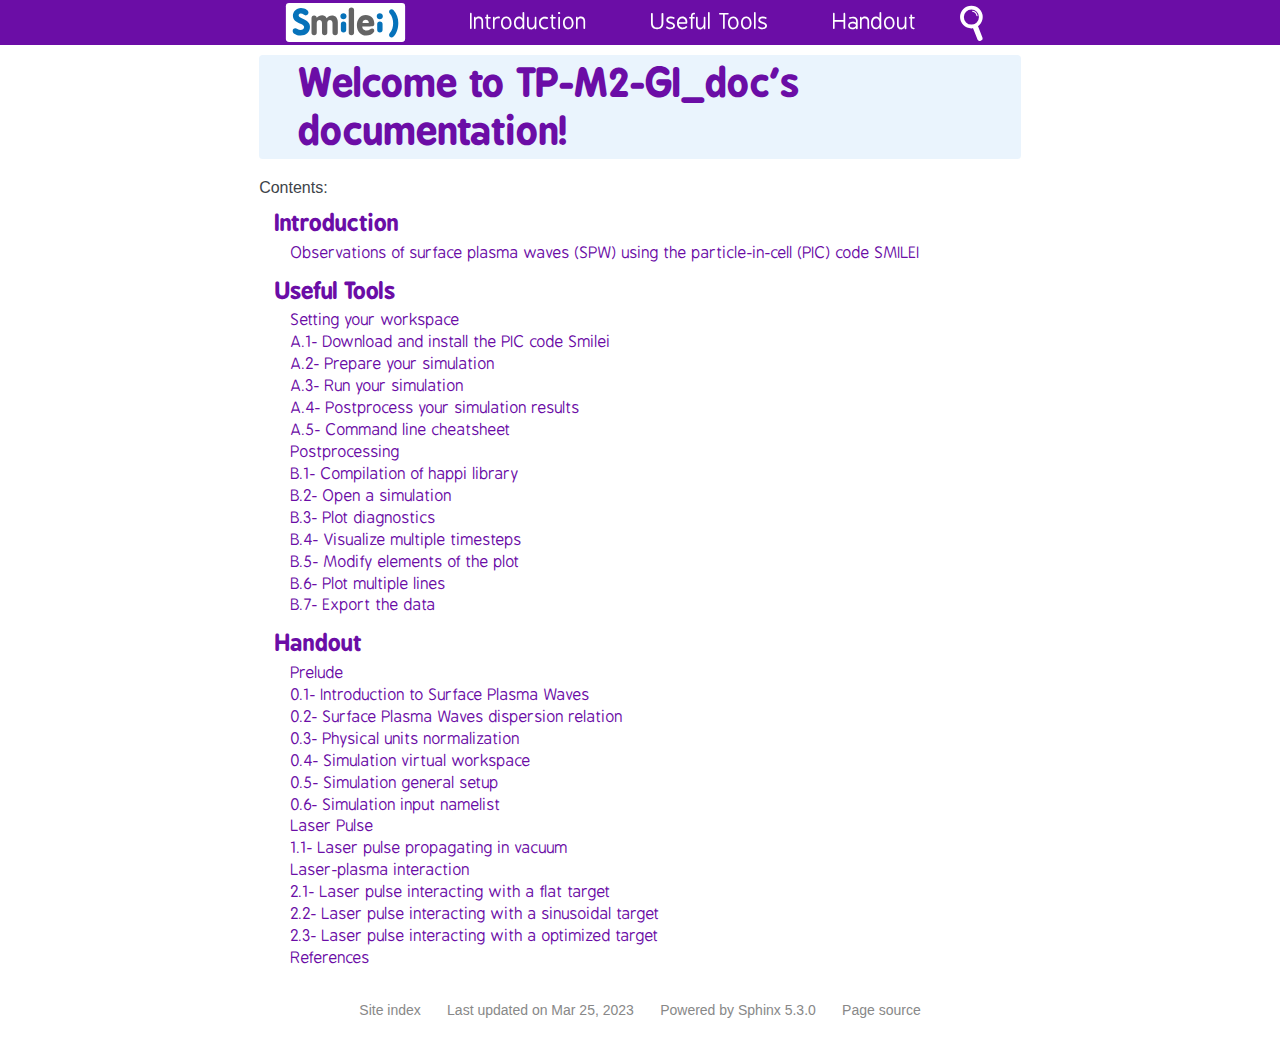
==== commit b80cfa87: "Add files via upload" ====
--- a/index.html
+++ b/index.html
@@ -6,7 +6,7 @@
     <meta charset="utf-8" />
     <meta name="viewport" content="width=device-width, initial-scale=1.0" /><meta name="generator" content="Docutils 0.19: https://docutils.sourceforge.io/" />
 
-    <title>Welcome to TP-M2-GI_doc&#39;s documentation! &#8212; TP-M2-GI_doc 1. documentation</title>
+    <title>Welcome to TP-M2-GI_doc&#39;s documentation! &#8212; TP-SPW 1. documentation</title>
     <link rel="stylesheet" type="text/css" href="_static/pygments.css" />
     <link rel="stylesheet" type="text/css" href="_static/smilei_theme.css" />
     <script data-url_root="./" id="documentation_options" src="_static/documentation_options.js"></script>
@@ -102,16 +102,19 @@
                     <a href="handout.html#simulation-virtual-workspace">0.4- Simulation virtual workspace</a>
                 </li>
                 <li class="outer">
-                    <a href=""></a>
-                </li>
-                <li class="outer">
-                    <a href="handout.html#simulation-general-setup">0.5-Simulation general setup</a>
+                    <a href="handout.html#simulation-general-setup">0.5- Simulation general setup</a>
                 </li>
                 <li class="outer">
                     <a href="handout.html#simulation-input-namelist">0.6- Simulation input namelist</a>
                 </li>
                 <li class="outer">
+                    <a href="handout.html#laser-pulse">Laser Pulse</a>
+                </li>
+                <li class="outer">
                     <a href="handout.html#laser-pulse-propagating-in-vacuum">1.1- Laser pulse propagating in vacuum</a>
+                </li>
+                <li class="outer">
+                    <a href="handout.html#laser-plasma-interaction">Laser-plasma interaction</a>
                 </li>
                 <li class="outer">
                     <a href="handout.html#laser-pulse-interacting-with-a-flat-target">2.1- Laser pulse interacting with a flat target</a>
@@ -271,16 +274,19 @@
                             <a href="handout.html#simulation-virtual-workspace">0.4- Simulation virtual workspace</a>
                         </li>
                         <li class="outer">
-                            <a href=""></a>
-                        </li>
-                        <li class="outer">
-                            <a href="handout.html#simulation-general-setup">0.5-Simulation general setup</a>
+                            <a href="handout.html#simulation-general-setup">0.5- Simulation general setup</a>
                         </li>
                         <li class="outer">
                             <a href="handout.html#simulation-input-namelist">0.6- Simulation input namelist</a>
                         </li>
                         <li class="outer">
+                            <a href="handout.html#laser-pulse">Laser Pulse</a>
+                        </li>
+                        <li class="outer">
                             <a href="handout.html#laser-pulse-propagating-in-vacuum">1.1- Laser pulse propagating in vacuum</a>
+                        </li>
+                        <li class="outer">
+                            <a href="handout.html#laser-plasma-interaction">Laser-plasma interaction</a>
                         </li>
                         <li class="outer">
                             <a href="handout.html#laser-pulse-interacting-with-a-flat-target">2.1- Laser pulse interacting with a flat target</a>
@@ -417,10 +423,12 @@
 <li class="toctree-l2"><a class="reference internal" href="handout.html#introduction-to-surface-plasma-waves">0.1- Introduction to Surface Plasma Waves</a></li>
 <li class="toctree-l2"><a class="reference internal" href="handout.html#surface-plasma-waves-dispersion-relation">0.2- Surface Plasma Waves dispersion relation</a></li>
 <li class="toctree-l2"><a class="reference internal" href="handout.html#physical-units-normalization">0.3- Physical units normalization</a></li>
-<li class="toctree-l2"><a class="reference internal" href="handout.html#simulation-virtual-workspace">0.4- Simulation virtual workspace;</a></li>
-<li class="toctree-l2"><a class="reference internal" href="handout.html#simulation-general-setup">0.5-Simulation general setup</a></li>
+<li class="toctree-l2"><a class="reference internal" href="handout.html#simulation-virtual-workspace">0.4- Simulation virtual workspace</a></li>
+<li class="toctree-l2"><a class="reference internal" href="handout.html#simulation-general-setup">0.5- Simulation general setup</a></li>
 <li class="toctree-l2"><a class="reference internal" href="handout.html#simulation-input-namelist">0.6- Simulation input namelist</a></li>
+<li class="toctree-l2"><a class="reference internal" href="handout.html#laser-pulse">Laser Pulse</a></li>
 <li class="toctree-l2"><a class="reference internal" href="handout.html#laser-pulse-propagating-in-vacuum">1.1- Laser pulse propagating in vacuum</a></li>
+<li class="toctree-l2"><a class="reference internal" href="handout.html#laser-plasma-interaction">Laser-plasma interaction</a></li>
 <li class="toctree-l2"><a class="reference internal" href="handout.html#laser-pulse-interacting-with-a-flat-target">2.1- Laser pulse interacting with a flat target</a></li>
 <li class="toctree-l2"><a class="reference internal" href="handout.html#laser-pulse-interacting-with-a-sinusoidal-target">2.2- Laser pulse interacting with a sinusoidal target</a></li>
 <li class="toctree-l2"><a class="reference internal" href="handout.html#laser-pulse-interacting-with-a-optimized-target">2.3- Laser pulse interacting with a optimized target</a></li>
@@ -443,7 +451,7 @@
       <a href="site.html">Site index</a>
       </div>
       <div>
-        Last updated on Mar 19, 2023
+        Last updated on Mar 25, 2023
       </div>
       
       <div>
--- a/_static/smilei_theme.css
+++ b/_static/smilei_theme.css
@@ -101,13 +101,13 @@
 	bottom: 5%;
 	right: 5%;
 	font: bold 1.6em BPreplay;
-	color: #e80202;;
+	color: #6b0da6;;
 }
 
 /* -- body styles ----------------------------------------------------------- */
 
 a {
-	color: #e80202;
+	color: #6b0da6;
 	text-decoration: none;
 }
 
@@ -126,7 +126,7 @@
 	font-weight: bold;
 	margin: 10px 0px 10px 0px;
 	padding: 0;
-	color: #e80202;
+	color: #6b0da6;
 }
 
 div.body h1 {
@@ -420,7 +420,7 @@
 	text-decoration: none;
 	font-size: 0.7em;
 	vertical-align: top;
-	border-bottom: 1px dotted #e80202;
+	border-bottom: 1px dotted #6b0da6;
 }
 
 a.footnote-reference:hover {
@@ -468,7 +468,7 @@
 	top:0;
 	height: 12mm;
 	width: 100%;
-	background-color:#e80202;
+	background-color:#6b0da6;
 }
 
 div.hpositioner {
@@ -611,9 +611,9 @@
 }
 
 .menu div.toctree-smilei {
-	border-left:   1px solid #e80202;
-	border-right:  1px solid #e80202;
-	border-bottom: 1px solid #e80202;
+	border-left:   1px solid #6b0da6;
+	border-right:  1px solid #6b0da6;
+	border-bottom: 1px solid #6b0da6;
 	border-bottom-left-radius:  4px;
 	border-bottom-right-radius: 4px;
 }
@@ -647,7 +647,7 @@
 }
 
 #smallScreenMenuButton.pushed svg g {
-	fill:#e80202 !important;
+	fill:#6b0da6 !important;
 }
 
 #smallScreenMenu {
@@ -706,7 +706,7 @@
 {
 	content: "experimental";
 	display: inline-block;
-	background:red;
+	background:blue;
 	color:white;
 	margin: 4px 10px;
 	padding: 0 5px;
@@ -780,13 +780,13 @@
 	padding: 0;
 }
 div.toctree-smilei > ul > li > a  {
-	background-color: #e80202;
+	background-color: #6b0da6;
 	color: #EAF4FD;
 	padding: 0.4em 0 0.4em 1em;
 }
 div.toctree-smilei li.outer > a {
 	background-color: transparent;
-	color: #e80202;
+	color: #6b0da6;
 }
 div.toctree-smilei li.outer > a:hover {
 	background-color: #409ddb;
@@ -863,11 +863,11 @@
 hr {
 	margin-top:1em;
 	border: 0;
-	border-top: 2px solid #e80202;
+	border-top: 2px solid #6b0da6;
 }
 div.toctree-smilei hr {
 	margin: 0.2em 0;
-	background: #e80202;
+	background: #6b0da6;
 	width:100%;
 }
 
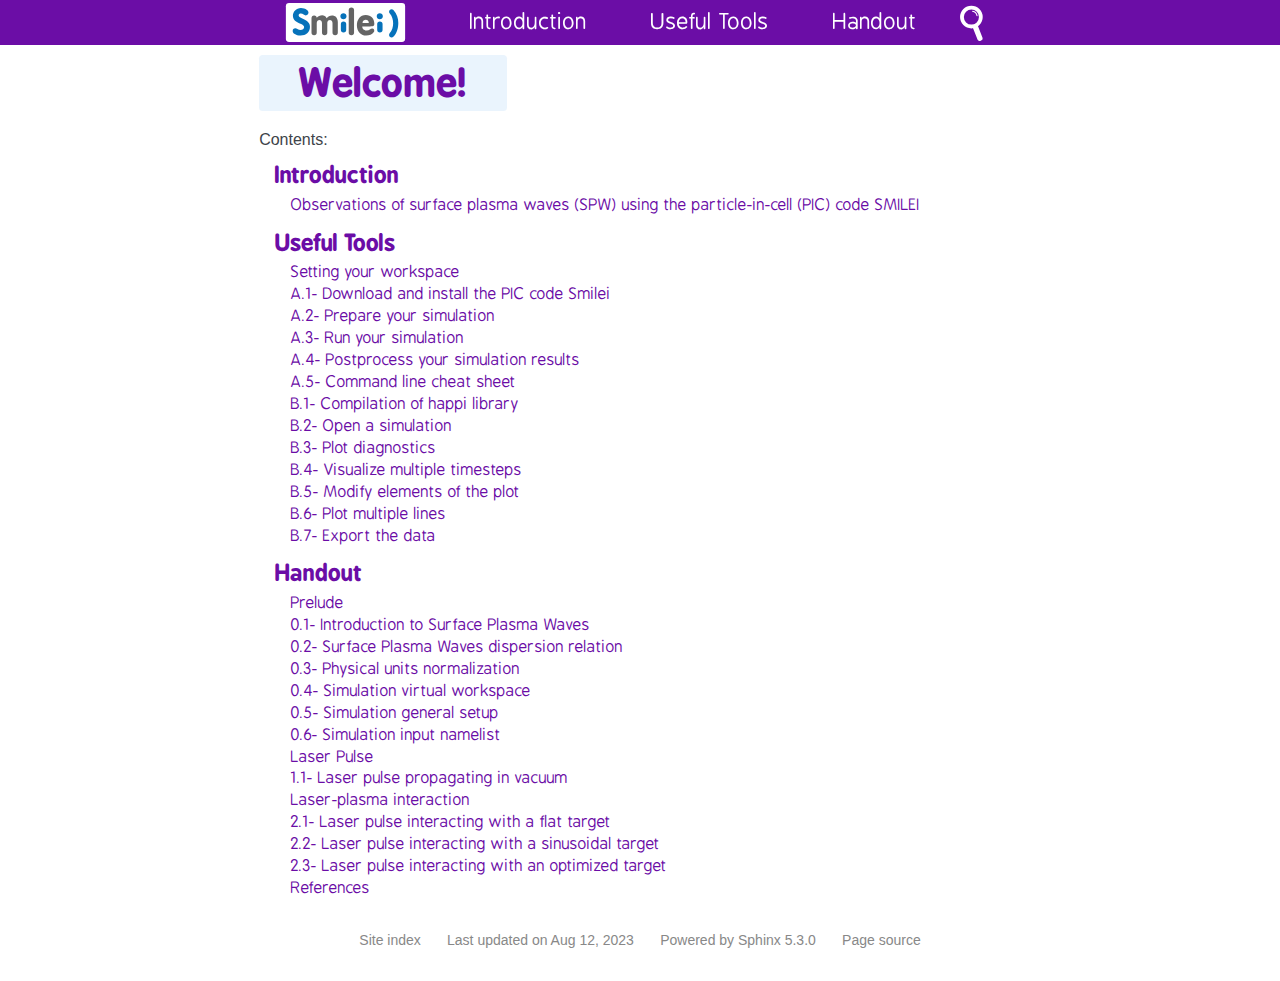
==== commit 6fc37c03: "Add files via upload" ====
--- a/index.html
+++ b/index.html
@@ -6,7 +6,7 @@
     <meta charset="utf-8" />
     <meta name="viewport" content="width=device-width, initial-scale=1.0" /><meta name="generator" content="Docutils 0.19: https://docutils.sourceforge.io/" />
 
-    <title>Welcome to TP-M2-GI_doc&#39;s documentation! &#8212; TP-SPW 1. documentation</title>
+    <title>Welcome! &#8212; TP-SPW 1. documentation</title>
     <link rel="stylesheet" type="text/css" href="_static/pygments.css" />
     <link rel="stylesheet" type="text/css" href="_static/smilei_theme.css" />
     <script data-url_root="./" id="documentation_options" src="_static/documentation_options.js"></script>
@@ -57,10 +57,7 @@
                     <a href="useful_tools.html#a-4-postprocess-your-simulation-results">A.4- Postprocess your simulation results</a>
                 </li>
                 <li class="outer">
-                    <a href="useful_tools.html#a-5-command-line-cheatsheet">A.5- Command line cheatsheet</a>
-                </li>
-                <li class="outer">
-                    <a href="useful_tools.html#postprocessing">Postprocessing</a>
+                    <a href="useful_tools.html#a-5-command-line-cheat-sheet">A.5- Command line cheat sheet</a>
                 </li>
                 <li class="outer">
                     <a href="useful_tools.html#b-1-compilation-of-happi-library">B.1- Compilation of happi library</a>
@@ -123,7 +120,7 @@
                     <a href="handout.html#laser-pulse-interacting-with-a-sinusoidal-target">2.2- Laser pulse interacting with a sinusoidal target</a>
                 </li>
                 <li class="outer">
-                    <a href="handout.html#laser-pulse-interacting-with-a-optimized-target">2.3- Laser pulse interacting with a optimized target</a>
+                    <a href="handout.html#laser-pulse-interacting-with-an-optimized-target">2.3- Laser pulse interacting with an optimized target</a>
                 </li>
                 <li class="outer">
                     <a href="handout.html#references">References</a>
@@ -140,9 +137,9 @@
                 Sections
             </div>
             <div id="nav_list" class="toctree-smilei">
-                <div id="nav_title"><a href="#">Welcome to TP-M2-GI_doc's documentation!</a></div>
+                <div id="nav_title"><a href="#">Welcome!</a></div>
                 <ul>
-<li><a class="reference internal" href="#">Welcome to TP-M2-GI_doc's documentation!</a></li>
+<li><a class="reference internal" href="#">Welcome!</a></li>
 </ul>
 
             </div>
@@ -212,10 +209,7 @@
                             <a href="useful_tools.html#a-4-postprocess-your-simulation-results">A.4- Postprocess your simulation results</a>
                         </li>
                         <li class="outer">
-                            <a href="useful_tools.html#a-5-command-line-cheatsheet">A.5- Command line cheatsheet</a>
-                        </li>
-                        <li class="outer">
-                            <a href="useful_tools.html#postprocessing">Postprocessing</a>
+                            <a href="useful_tools.html#a-5-command-line-cheat-sheet">A.5- Command line cheat sheet</a>
                         </li>
                         <li class="outer">
                             <a href="useful_tools.html#b-1-compilation-of-happi-library">B.1- Compilation of happi library</a>
@@ -295,7 +289,7 @@
                             <a href="handout.html#laser-pulse-interacting-with-a-sinusoidal-target">2.2- Laser pulse interacting with a sinusoidal target</a>
                         </li>
                         <li class="outer">
-                            <a href="handout.html#laser-pulse-interacting-with-a-optimized-target">2.3- Laser pulse interacting with a optimized target</a>
+                            <a href="handout.html#laser-pulse-interacting-with-an-optimized-target">2.3- Laser pulse interacting with an optimized target</a>
                         </li>
                         <li class="outer">
                             <a href="handout.html#references">References</a>
@@ -392,8 +386,8 @@
         <div class="bodywrapper">
           <div class="body" role="main">
             
-  <section id="welcome-to-tp-m2-gi-doc-s-documentation">
-<h1>Welcome to TP-M2-GI_doc's documentation!<a class="headerlink" href="#welcome-to-tp-m2-gi-doc-s-documentation" title="Permalink to this heading">¶</a></h1>
+  <section id="welcome">
+<h1>Welcome!<a class="headerlink" href="#welcome" title="Permalink to this heading">¶</a></h1>
 <div class="toctree-wrapper compound">
 <p class="caption" role="heading"><span class="caption-text">Contents:</span></p>
 <ul>
@@ -407,8 +401,7 @@
 <li class="toctree-l2"><a class="reference internal" href="useful_tools.html#a-2-prepare-your-simulation">A.2- Prepare your simulation</a></li>
 <li class="toctree-l2"><a class="reference internal" href="useful_tools.html#a-3-run-your-simulation">A.3- Run your simulation</a></li>
 <li class="toctree-l2"><a class="reference internal" href="useful_tools.html#a-4-postprocess-your-simulation-results">A.4- Postprocess your simulation results</a></li>
-<li class="toctree-l2"><a class="reference internal" href="useful_tools.html#a-5-command-line-cheatsheet">A.5- Command line cheatsheet</a></li>
-<li class="toctree-l2"><a class="reference internal" href="useful_tools.html#postprocessing">Postprocessing</a></li>
+<li class="toctree-l2"><a class="reference internal" href="useful_tools.html#a-5-command-line-cheat-sheet">A.5- Command line cheat sheet</a></li>
 <li class="toctree-l2"><a class="reference internal" href="useful_tools.html#b-1-compilation-of-happi-library">B.1- Compilation of happi library</a></li>
 <li class="toctree-l2"><a class="reference internal" href="useful_tools.html#b-2-open-a-simulation">B.2- Open a simulation</a></li>
 <li class="toctree-l2"><a class="reference internal" href="useful_tools.html#b-3-plot-diagnostics">B.3- Plot diagnostics</a></li>
@@ -431,7 +424,7 @@
 <li class="toctree-l2"><a class="reference internal" href="handout.html#laser-plasma-interaction">Laser-plasma interaction</a></li>
 <li class="toctree-l2"><a class="reference internal" href="handout.html#laser-pulse-interacting-with-a-flat-target">2.1- Laser pulse interacting with a flat target</a></li>
 <li class="toctree-l2"><a class="reference internal" href="handout.html#laser-pulse-interacting-with-a-sinusoidal-target">2.2- Laser pulse interacting with a sinusoidal target</a></li>
-<li class="toctree-l2"><a class="reference internal" href="handout.html#laser-pulse-interacting-with-a-optimized-target">2.3- Laser pulse interacting with a optimized target</a></li>
+<li class="toctree-l2"><a class="reference internal" href="handout.html#laser-pulse-interacting-with-an-optimized-target">2.3- Laser pulse interacting with an optimized target</a></li>
 <li class="toctree-l2"><a class="reference internal" href="handout.html#references">References</a></li>
 </ul>
 </li>
@@ -451,7 +444,7 @@
       <a href="site.html">Site index</a>
       </div>
       <div>
-        Last updated on Mar 25, 2023
+        Last updated on Aug 12, 2023
       </div>
       
       <div>
